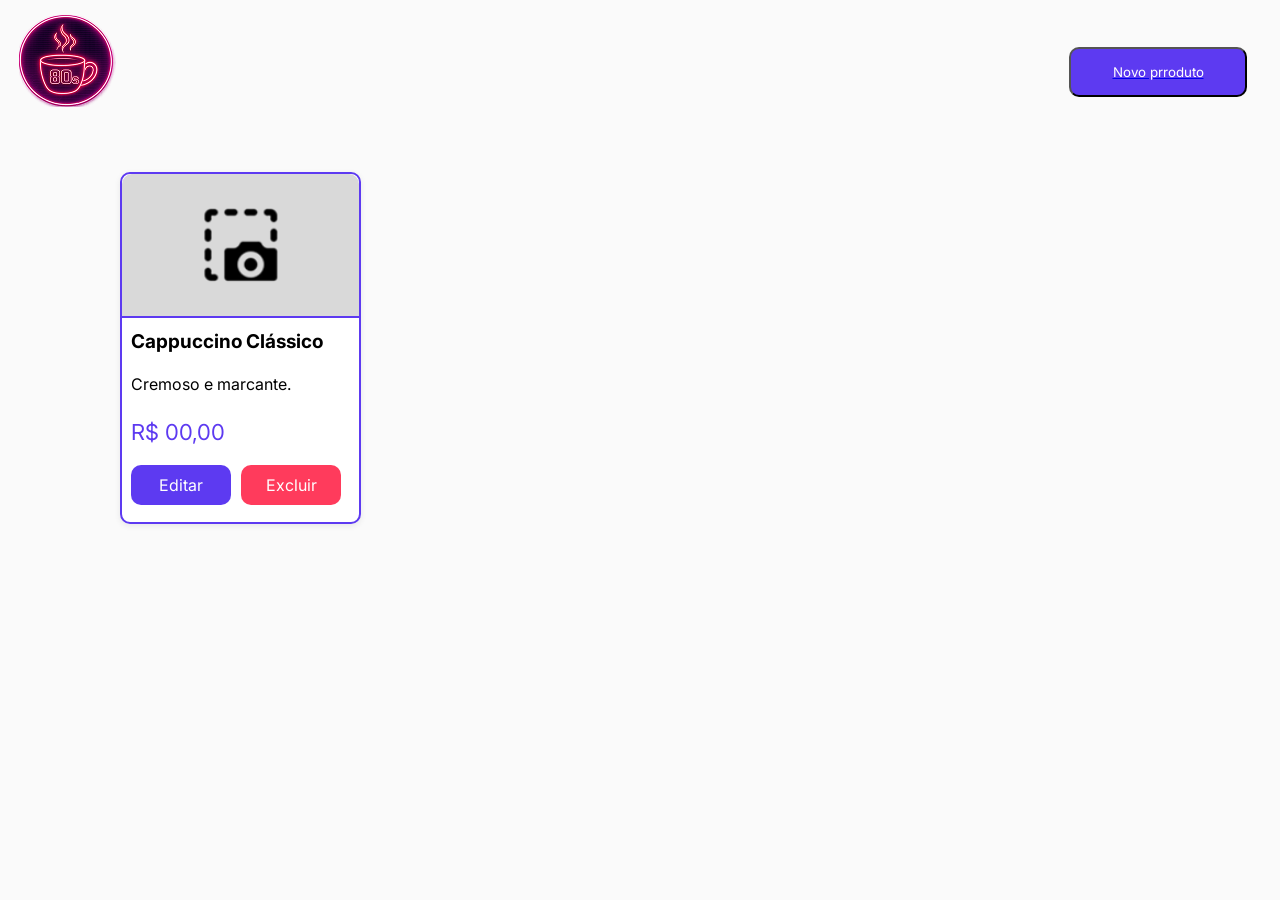
==== visualizacao_de_produtos/index.html @ 9e828ed6 "junção das telas" ====
<!DOCTYPE html>
<html lang="pt-br">

<head>
    <meta charset="UTF-8">
    <meta name="viewport" content="width=device-width, initial-scale=1.0">
    <link rel="stylesheet" href="./style.css">
    <script src="./app.js" type="module" defer></script>
    <title>Lista de Produtos</title>
</head>

<body>

    <header>

        <!-- Logo da empresa -->
        <img class=" logo" src="./img/logo.png" alt="logo">

        <!-- Botão para adicionar um novo produto -->
        <a href="../registro de produtos/index.html">
            <button class="btnProduto">

                <p>Novo prroduto</p>
            </button>
        </a>

    </header>

    <main>
        <!-- Container que armazenará todos os cards de produtos -->
        <div class="container">

            <!-- Card de produto -->
            <div class="card">

                <!-- Área destinada à imagem do produto -->
                <div class="foto">
                    <img src="./img/Screenshot.png" alt="">
                </div>

                <!-- Área com as informações do produto -->
                <div class="informacao">

                    <!-- Nome do produto -->
                    <p class="titulo">Cappuccino Clássico</p>
                    <!-- descrição do produto -->
                    <p class="descricao">Cremoso e marcante.</p>
                    <!-- Preço do produto -->
                    <p class="preco">R$ 00,00</p>

                    <!-- Área dos botões de interação -->
                    <div class="botoesInteracao">

                        <!-- Botão para editar o produto -->
                        <div class="btn btnEditar">
                            <p>Editar</p>
                        </div>

                        <!-- Botão para excluir o produto -->
                        <div class="btn btnExcluir">
                            <p>Excluir</p>
                        </div>

                    </div>

                </div>

            </div>




        </div>

        </div>
        </div>
    </main>


</body>

</html>
---- visualizacao_de_produtos/style.css ----
/* Importa a fonte Inter do Google Fonts para ser utilizada em todo o projeto */
@import url('https://fonts.googleapis.com/css2?family=Inter:wght@100..900&display=swap');

/* Remove margens e espaçamentos padrão do navegador e ajusta o cálculo das dimensões */
* {
    padding: 0;
    margin: 0;
    box-sizing: border-box;
}

/* Define a altura mínima da página e a cor de fundo */
body {
    min-height: 100vh;
    background-color: rgb(250, 250, 250);
}

/* Organiza os elementos do cabeçalho na horizontal*/
header {
    display: flex;
    align-items: center;
    justify-content: space-between;
}

/* Posiciona a logo dentro do cabeçalho */
.logo {
    margin-top: 15px;
    margin-left: 19px;
}

/* Estiliza o botão responsável por adicionar um novo produto */
.btnProduto {
    font-family: 'Inter', sans-serif;
    background-color: #5D3AF1;
    color: #fff;
    width: 178px;
    height: 50px;
    display: flex;
    justify-content: center;
    align-items: center;
    border-radius: 10px;
    margin-top: 36px;
    margin-right: 33px;

}

/* Aplica uma sombra e aumenta o tamanho do botão quando o mouse passa sobre ele */
.btnProduto:hover {
    box-shadow: 8px 8px 20px #383636;
    transform: scale(1.1);

}

/* Define a área principal onde os cards serão exibidos */
main {
    width: 89vw;
    display: flex;
    gap: 75px;
    margin-top: 65px;
    margin-left: 120px;
}

/* Organiza os cards dos produtos e permite quebra de linha */
.container {
    display: flex;
    flex-wrap: wrap;
    gap: 75px;

}

/* Cria a estrutura visual de cada card de produto */
.card {
    background-color: #fff;
    border-radius: 10px;
    width: 241px;
    height: 352px;
    display: flex;
    flex-direction: column;
    border: 2px solid #5D3AF1;
    box-shadow: 0 2px 6px rgba(0, 0, 0, 0.08);

    font-family: 'Inter', sans-serif;
}

/* Define a largura padrão das imagens do card */
.card img {
    width: 200px;
}

/* Adiciona sombra ao card quando o mouse passa sobre ele */
.card:hover {
    box-shadow: 8px 8px 20px #383636;
}

/* Aplica um efeito de zoom na imagem ao passar o mouse */
.card img:hover {
    transform: scale(1.1);
}

/* Área destinada à exibição da imagem do produto */
.foto {
    background-color: #D9D9D9;
    width: 237px;
    height: 144px;
    border-radius: 10px 10px 0 0;
    border-bottom: 2px solid #5D3AF1;
    display: flex;
    align-items: center;
    justify-content: center;
}

/* Define o tamanho da imagem dentro da área da foto */
.foto img {
    width: 100px;
}

/* Espaçamento da área que contém as informações do produto */
.informacao{
    margin-left: 9px;
    margin-top: 12px;
}

/* Define o tamanho e o peso da fonte do título do produto */
.titulo {
    font-size: 19px;
    font-weight: bold;
}

/* Adiciona espaçamento acima da descrição do produto */
.descricao{
    margin-top: 21px;
}

/* Destaca o preço utilizando uma cor e tamanho maior */
.preco {
    font-size: 22px;
    color: #5D3AF1;
    margin-top: 25px;
}
/* Organiza os botões de ação lado a lado */
.botoesInteracao {
    display: flex;
    gap: 10px;
    margin-top: 20px;
}
/* Estilo base compartilhado pelos botões de editar e excluir */
.btn {
    font-family: 'Inter', sans-serif;
    color: #fff;
    width: 100px;
    height: 40px;
    display: flex;
    justify-content: center;
    align-items: center;
    border-radius: 10px;
    cursor: pointer;
}
/* Define a cor do botão de edição */
.btnEditar {
    background-color: #5D3AF1;
}

/* Define a cor do botão de exclusão */
.btnExcluir {
    background-color: #ff3b5c;
}

/* Aplica sombra e aumento de tamanho ao passar o mouse sobre os botões */
.btn:hover {
    box-shadow: 8px 8px 20px #383636;
    transform: scale(1.1);

}
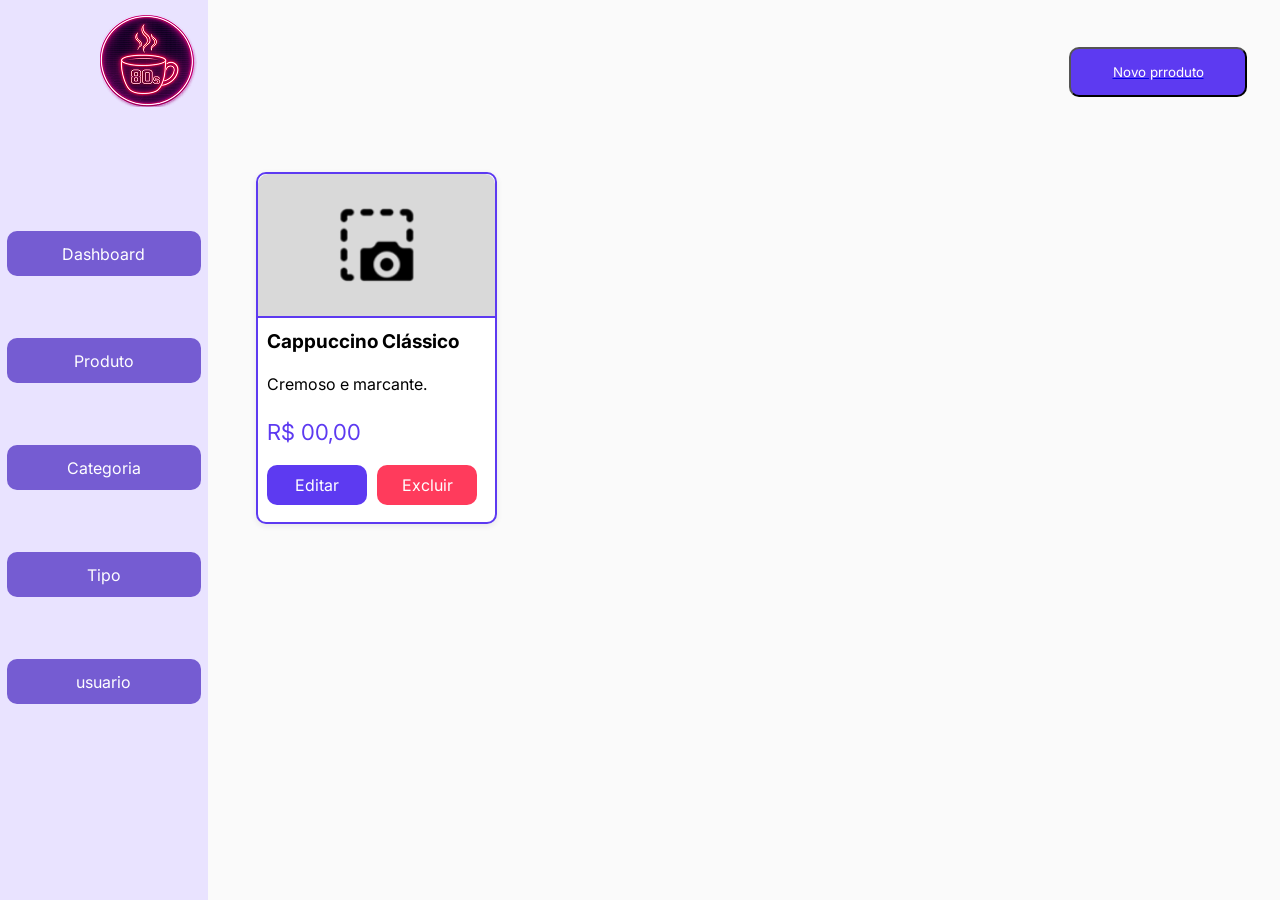
==== commit 54bd1673: "html e css da dashboard concluida, iniciando o html e css da tela de registrar categoria" ====
--- a/visualizacao_de_produtos/index.html
+++ b/visualizacao_de_produtos/index.html
@@ -19,7 +19,6 @@
         <!-- Botão para adicionar um novo produto -->
         <a href="../registro de produtos/index.html">
             <button class="btnProduto">
-
                 <p>Novo prroduto</p>
             </button>
         </a>
@@ -28,6 +27,18 @@
 
     <main>
         <!-- Container que armazenará todos os cards de produtos -->
+        <div class="sideBar">
+
+
+            <div class="containerNavegacao">
+                <div class="btnNavegação"> <p>Dashboard</p></div>
+                <div class="btnNavegação"> <p>Produto</p></div>
+                <div class="btnNavegação"> <p>Categoria</p></div>
+                <div class="btnNavegação"> <p>Tipo</p></div>
+                <div class="btnNavegação"> <p>usuario</p></div>
+            </div>
+        </div>
+
         <div class="container">
 
             <!-- Card de produto -->
@@ -67,9 +78,9 @@
 
             </div>
 
+            
 
-
-
+                
         </div>
 
         </div>
--- a/visualizacao_de_produtos/style.css
+++ b/visualizacao_de_produtos/style.css
@@ -1,4 +1,3 @@
-
 /* Importa a fonte Inter do Google Fonts para ser utilizada em todo o projeto */
 @import url('https://fonts.googleapis.com/css2?family=Inter:wght@100..900&display=swap');
 
@@ -13,6 +12,7 @@
 body {
     min-height: 100vh;
     background-color: rgb(250, 250, 250);
+    overflow-x: hidden;
 }
 
 /* Organiza os elementos do cabeçalho na horizontal*/
@@ -20,12 +20,14 @@
     display: flex;
     align-items: center;
     justify-content: space-between;
+
 }
 
 /* Posiciona a logo dentro do cabeçalho */
 .logo {
     margin-top: 15px;
-    margin-left: 19px;
+    margin-left: 100px;
+    z-index: 2;
 }
 
 /* Estiliza o botão responsável por adicionar um novo produto */
@@ -53,11 +55,43 @@
 
 /* Define a área principal onde os cards serão exibidos */
 main {
-    width: 89vw;
+    width: 84vw;
     display: flex;
     gap: 75px;
     margin-top: 65px;
-    margin-left: 120px;
+}
+
+
+.sideBar {
+    background-color: #E9E3FF;
+    width: 16.25vw;
+    min-height: 100vh;
+    position: absolute;
+    top: 0;
+
+}
+
+
+.containerNavegacao {
+    display: flex;
+    flex-direction: column;
+    margin-top: 169px;
+    align-items: center;
+}
+
+.btnNavegação {
+
+    font-family: 'Inter', sans-serif;
+    color: #fff;
+    width: 15.1vw;
+    height: 45px;
+    display: flex;
+    justify-content: center;
+    align-items: center;
+    border-radius: 10px;
+    cursor: pointer;
+    background-color: #755CD2;
+    margin-top: 62px;
 }
 
 /* Organiza os cards dos produtos e permite quebra de linha */
@@ -65,6 +99,7 @@
     display: flex;
     flex-wrap: wrap;
     gap: 75px;
+    margin-left: 20vw;
 
 }
 
@@ -115,7 +150,7 @@
 }
 
 /* Espaçamento da área que contém as informações do produto */
-.informacao{
+.informacao {
     margin-left: 9px;
     margin-top: 12px;
 }
@@ -127,7 +162,7 @@
 }
 
 /* Adiciona espaçamento acima da descrição do produto */
-.descricao{
+.descricao {
     margin-top: 21px;
 }
 
@@ -137,12 +172,14 @@
     color: #5D3AF1;
     margin-top: 25px;
 }
+
 /* Organiza os botões de ação lado a lado */
 .botoesInteracao {
     display: flex;
     gap: 10px;
     margin-top: 20px;
 }
+
 /* Estilo base compartilhado pelos botões de editar e excluir */
 .btn {
     font-family: 'Inter', sans-serif;
@@ -155,6 +192,7 @@
     border-radius: 10px;
     cursor: pointer;
 }
+
 /* Define a cor do botão de edição */
 .btnEditar {
     background-color: #5D3AF1;
@@ -170,4 +208,4 @@
     box-shadow: 8px 8px 20px #383636;
     transform: scale(1.1);
 
-}
+}
